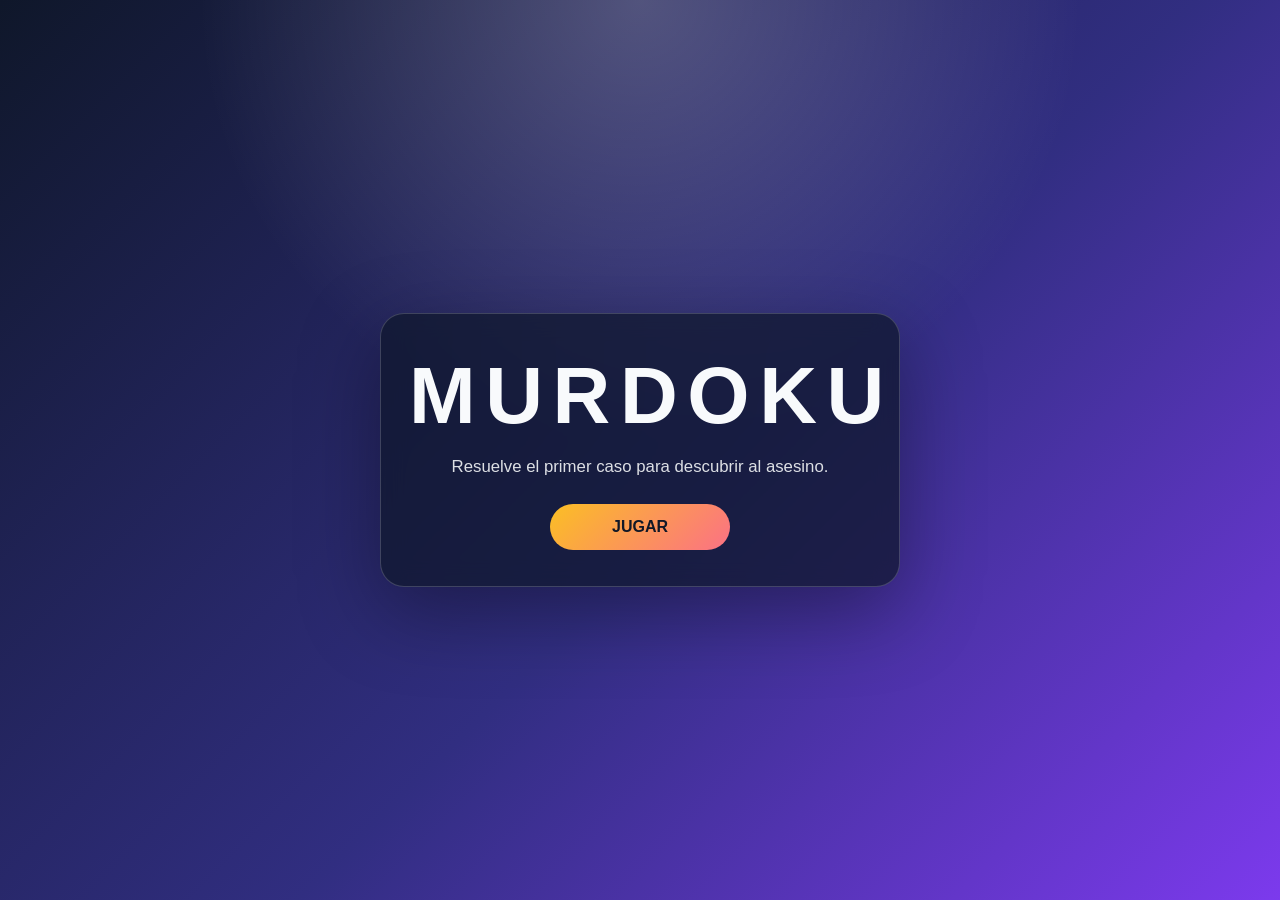
==== index.html @ 161817fe "Added: principal window but need to change design and added the principal text" ====
<!DOCTYPE html>
<html lang="es">
<head>
    <meta charset="UTF-8">
    <meta name="viewport" content="width=device-width, initial-scale=1.0">
    <title>MURDOKU</title>
    <link rel="stylesheet" href="css/style.css">
</head>
<body>
    <div class="start-screen" id="startScreen">
        <div class="start-screen__card">
            <h1>MURDOKU</h1>
            <p>Resuelve el primer caso para descubrir al asesino.</p>
            <button class="btn btn-primary start-screen__button" id="startButton">JUGAR</button>
        </div>
    </div>
    <div class="header">
        <h1>MURDOKU</h1>
    </div>
    <div class="container is-hidden" id="gameContainer">
        <p class="principal-text" id="principalText">Bienvenido al juego MURDOKU. Resuelve los acertijos y descubre al asesino.</p>
        <div class="game-container">
            <div class="clues-panel">
                <div class="clues" id="cluesContainer">
                <!-- Las pistas se generarán con JavaScript -->
                </div>
            </div>

            <div class="control-panel">
           
                <div class="game-board" id="gameBoard">
                    <!-- El tablero se generará con JavaScript -->
                </div>
                <div class="input-group">   
                    <input class="form-control" type="text" id="suspectInput" placeholder="Introduce el nombre del asesino">
                    <button class="btn btn-primary" id="checkButton">COMPROBAR</button>
                </div>
            </div>
        </div>
    </div>

    <script type="module" src="js/main.js"></script>
</body>
</html>
---- css/style.css ----
* {
    margin: 0;
    padding: 0;
    box-sizing: border-box;
}

.is-hidden {
    display: none !important;
}

body {
    font-family: 'Arial', sans-serif;
    background: linear-gradient(135deg, #667eea 0%, #764ba2 100%);
    min-height: 100vh;
    display: flex;
    justify-content: center;
    align-items: center;
    padding: 20px;

    display: flex;
    flex-direction: column;
}

.start-screen {
    position: fixed;
    inset: 0;
    display: grid;
    place-items: center;
    padding: 24px;
    background: radial-gradient(circle at top, rgba(255, 255, 255, 0.22), transparent 40%),
        linear-gradient(135deg, #0f172a 0%, #312e81 55%, #7c3aed 100%);
    z-index: 50;
}

.start-screen__card {
    width: min(100%, 520px);
    padding: 36px 28px;
    border-radius: 24px;
    text-align: center;
    color: #f8fafc;
    background: rgba(15, 23, 42, 0.72);
    border: 1px solid rgba(255, 255, 255, 0.18);
    box-shadow: 0 24px 80px rgba(0, 0, 0, 0.35);
    backdrop-filter: blur(12px);
}

.start-screen__card h1 {
    font-size: clamp(2.6rem, 8vw, 5rem);
    letter-spacing: 0.12em;
    margin-bottom: 12px;
}

.start-screen__card p {
    font-size: 1.05rem;
    line-height: 1.6;
    color: rgba(248, 250, 252, 0.88);
    margin-bottom: 24px;
}

.start-screen__button {
    min-width: 180px;
    padding: 14px 22px;
    border: none;
    border-radius: 999px;
    background: linear-gradient(135deg, #fbbf24 0%, #fb7185 100%);
    color: #111827;
    font-weight: 700;
    font-size: 1rem;
    cursor: pointer;
}

.container {
    background: white;
    border-radius: 10px;
    padding: 20px;
    box-shadow: 0 4px 6px rgba(0, 0, 0, 0.1);

    display: flex;
    flex-direction: column;
    justify-content: center;
    align-items: center;
}

.principal-text {
    font-size: 1.2rem;
    color: #333;
    text-align: center;
    margin-bottom: 20px;
}

.game-container {
    display: flex;
    gap: 20px;
    justify-content: center;
    align-items: center;
}

.header {
    text-align: center;
    margin-bottom: 20px;
}

.header h1 {
    color: #000000;
    font-size: 2.5rem;
}

.game-board {
    background: #000000;
    border-radius: 8px;
    padding: 3px;
    margin: 20px 0;
}

.board-grid {
    display: grid;
    padding: 10px;
    max-width: 600px;
    margin: 0 auto;
}

.board-grid.cols-6 {
    grid-template-columns: repeat(6, minmax(0, 1fr));
}

.cell {
    position: relative;
    aspect-ratio: 1;
    overflow: visible;
    background: white;
    border: 1px solid #141212;
    min-height: 80px;
    box-sizing: border-box;
}

.cell--interactive {
    cursor: pointer;
}

.cell--blocked {
    cursor: not-allowed;
}

.cell__layer {
    position: absolute;
    inset: 0;
    width: 100%;
    height: 100%;
    display: block;
    pointer-events: none;
    user-select: none;
}

.cell__floor {
    object-fit: cover;
    z-index: 1;
}

.cell__furniture {
    object-fit: contain;
    z-index: 2;
}

.cell__character {
    object-fit: contain;
    z-index: 4;
}

.cell__text {
    position: absolute;
    bottom: -10px;
    left: 50%;
    transform: translateX(-50%);
    display: inline-block;
    background: rgba(255, 255, 255, 0.95);
    border: 2px solid #000000;
    padding: 2px 5px;
    border-radius: 5px;
    font-size: 0.8rem;
    line-height: 1.2;
    text-align: center;
    z-index: 6;
    overflow: visible;
    white-space: nowrap;
    max-height: none;
}

.cell--highlighted::after {
    content: "";
    position: absolute;
    inset: 0;
    background: rgba(0, 0, 0, 0.25);
    z-index: 5;           
    pointer-events: none;
}


.clue {
    background: #e0e0e0;
    border: 1px solid #ccc;
    padding: 10px;
    margin-bottom: 10px;
    border-radius: 5px;
    display: flex;
    align-items: center;
    cursor: pointer;
}

.clue--selected {
    border-color: #1e88e5;
    border-width: 3px;
    background: #e3f2fd;
}

.img-clue {
    width: 70px;
    height: auto;
    display: block;
    margin-right: 10px;
    border-radius: 20px;
}

.form-control { 
    padding: 10px;
    border-radius: 10px;
}

.input-group {
    display: flex;
    gap: 10px;
    width: 100%;
    max-width: 100%;
    align-items: stretch;
}

.input-group > * {
    flex: 1 1 0;
}

.input-group button {
    flex: 0 0 auto;
    border-radius: 10px;
    background-color: #92c1f3;
    padding: 8px 12px;
    min-width: 90px;
    width: auto;
}

.control-panel {
    display: flex;
    flex-direction: column;
    gap: 10px;
}
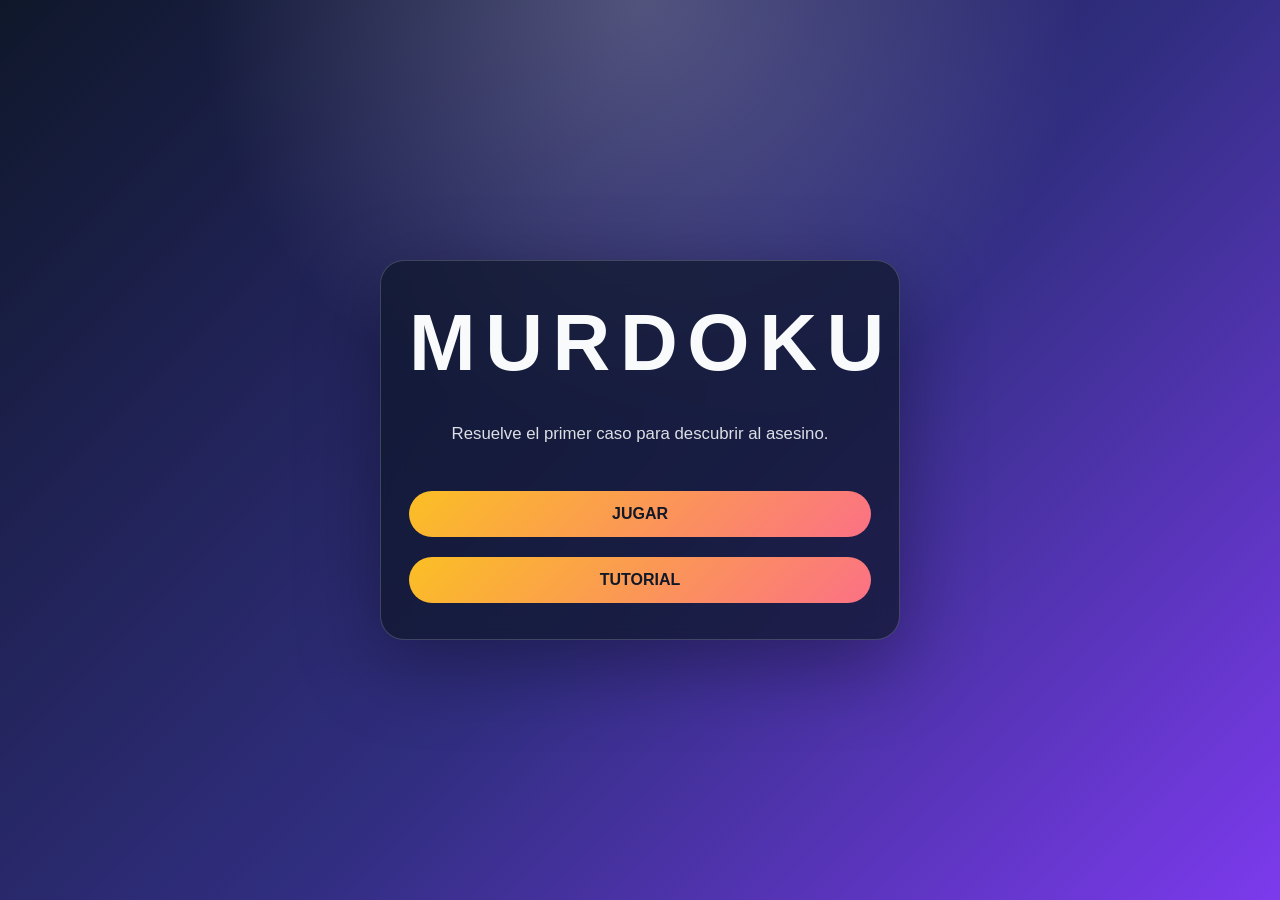
==== commit 26773bc5: "Added: tutorial screen but need new design" ====
--- a/index.html
+++ b/index.html
@@ -11,11 +11,26 @@
         <div class="start-screen__card">
             <h1>MURDOKU</h1>
             <p>Resuelve el primer caso para descubrir al asesino.</p>
-            <button class="btn btn-primary start-screen__button" id="startButton">JUGAR</button>
+            <button class="btn-primary start-screen__button" id="startButton">JUGAR</button>
+            <button class="btn-primary tutorial__button" id="tutorialButton">TUTORIAL</button>
         </div>
     </div>
     <div class="header">
         <h1>MURDOKU</h1>
+    </div>
+    <div class="tutorial-screen is-hidden" id="tutorialScreen">
+        <div class="tutorial-screen__card">
+            <h1>TUTORIAL</h1>
+            <p>En MURDOKU, tu objetivo es descubrir al asesino resolviendo acertijos. Cada acertijo te proporcionará pistas sobre los personajes involucrados en el caso. Utiliza estas pistas para deducir quién es el culpable.</p>
+            <p>Para jugar:</p>
+            <ol>
+                <li>Lee las pistas cuidadosamente.</li>
+                <li>Observa los personajes y sus características.</li>
+                <li>Introduce el nombre del sospechoso en el campo de texto.</li>
+                <li>Haz clic en "COMPROBAR" para verificar tu respuesta.</li>
+            </ol>
+            <button class="btn-primary tutorial__button" id="backButton">VOLVER</button>
+        </div>
     </div>
     <div class="container is-hidden" id="gameContainer">
         <p class="principal-text" id="principalText">Bienvenido al juego MURDOKU. Resuelve los acertijos y descubre al asesino.</p>
@@ -33,7 +48,7 @@
                 </div>
                 <div class="input-group">   
                     <input class="form-control" type="text" id="suspectInput" placeholder="Introduce el nombre del asesino">
-                    <button class="btn btn-primary" id="checkButton">COMPROBAR</button>
+                    <button class="btn-primary" id="checkButton">COMPROBAR</button>
                 </div>
             </div>
         </div>
--- a/css/style.css
+++ b/css/style.css
@@ -42,6 +42,10 @@
     border: 1px solid rgba(255, 255, 255, 0.18);
     box-shadow: 0 24px 80px rgba(0, 0, 0, 0.35);
     backdrop-filter: blur(12px);
+
+    display: flex;
+    flex-direction: column;
+    gap: 20px;
 }
 
 .start-screen__card h1 {
@@ -57,7 +61,7 @@
     margin-bottom: 24px;
 }
 
-.start-screen__button {
+.btn-primary {
     min-width: 180px;
     padding: 14px 22px;
     border: none;
@@ -163,7 +167,7 @@
 
 .cell__character {
     object-fit: contain;
-    z-index: 4;
+    z-index: 6;
 }
 
 .cell__text {
@@ -179,7 +183,7 @@
     font-size: 0.8rem;
     line-height: 1.2;
     text-align: center;
-    z-index: 6;
+    z-index: 7;
     overflow: visible;
     white-space: nowrap;
     max-height: none;
@@ -212,6 +216,12 @@
     background: #e3f2fd;
 }
 
+.clue__character {
+    font-weight: bold;
+    margin-bottom: 7px;
+    text-transform: uppercase;
+}
+
 .img-clue {
     width: 70px;
     height: auto;
@@ -252,3 +262,24 @@
     gap: 10px;
 }
 
+/* CHARACTERS */
+
+.axel {
+    background: #60380a;
+}
+
+.bella {
+    background: #065c10;
+}
+
+.cora {
+    background: #1794c6;
+}
+
+.douglas {
+    background: #7519a3;
+}
+
+.ella {
+    background: #c6a617;
+}
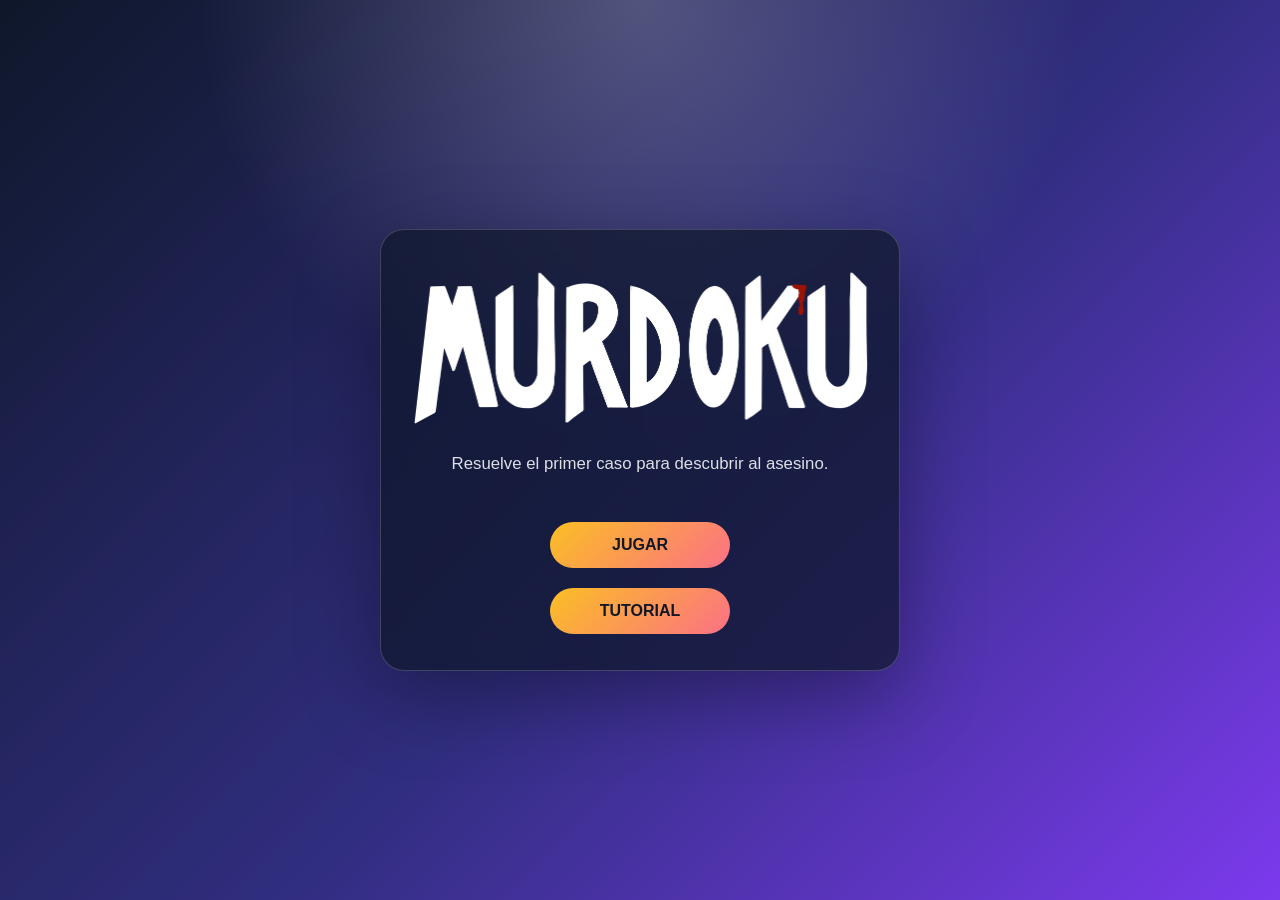
==== commit 1cc8745f: "Added: new logo img" ====
--- a/index.html
+++ b/index.html
@@ -9,31 +9,17 @@
 <body>
     <div class="start-screen" id="startScreen">
         <div class="start-screen__card">
-            <h1>MURDOKU</h1>
+            <img src="img/murdoku.PNG" alt="Logo" class="start-screen__logo">
             <p>Resuelve el primer caso para descubrir al asesino.</p>
             <button class="btn-primary start-screen__button" id="startButton">JUGAR</button>
             <button class="btn-primary tutorial__button" id="tutorialButton">TUTORIAL</button>
         </div>
     </div>
-    <div class="header">
-        <h1>MURDOKU</h1>
-    </div>
     <div class="tutorial-screen is-hidden" id="tutorialScreen">
-        <div class="tutorial-screen__card">
-            <h1>TUTORIAL</h1>
-            <p>En MURDOKU, tu objetivo es descubrir al asesino resolviendo acertijos. Cada acertijo te proporcionará pistas sobre los personajes involucrados en el caso. Utiliza estas pistas para deducir quién es el culpable.</p>
-            <p>Para jugar:</p>
-            <ol>
-                <li>Lee las pistas cuidadosamente.</li>
-                <li>Observa los personajes y sus características.</li>
-                <li>Introduce el nombre del sospechoso en el campo de texto.</li>
-                <li>Haz clic en "COMPROBAR" para verificar tu respuesta.</li>
-            </ol>
-            <button class="btn-primary tutorial__button" id="backButton">VOLVER</button>
-        </div>
+        <!-- Contenido del tutorial -->
     </div>
     <div class="container is-hidden" id="gameContainer">
-        <p class="principal-text" id="principalText">Bienvenido al juego MURDOKU. Resuelve los acertijos y descubre al asesino.</p>
+        <h1 class="titleText" id="titleText"></h1>
         <div class="game-container">
             <div class="clues-panel">
                 <div class="clues" id="cluesContainer">
@@ -46,14 +32,20 @@
                 <div class="game-board" id="gameBoard">
                     <!-- El tablero se generará con JavaScript -->
                 </div>
-                <div class="input-group">   
-                    <input class="form-control" type="text" id="suspectInput" placeholder="Introduce el nombre del asesino">
-                    <button class="btn-primary" id="checkButton">COMPROBAR</button>
-                </div>
             </div>
+        </div>
+        <p class="principal-text" id="principalText"></p>
+        <div class="input-group">
+            <button class="btn-primary" id="backButton">VOLVER AL MENU</button>
+            <div>
+                <input class="form-control" type="text" id="suspectInput" placeholder="Introduce el nombre del asesino">
+                <button class="btn-primary" id="checkButton">COMPROBAR</button>
+                <button class="btn-primary is-hidden" id="resetButton">REINICIAR</button>
+                <button class="btn-primary is-hidden" id="nextPuzzleButton">SIGUIENTE PUZZLE</button>
+            </div>   
         </div>
     </div>
 
     <script type="module" src="js/main.js"></script>
 </body>
-</html>+</html>
--- a/css/style.css
+++ b/css/style.css
@@ -10,7 +10,7 @@
 
 body {
     font-family: 'Arial', sans-serif;
-    background: linear-gradient(135deg, #667eea 0%, #764ba2 100%);
+    /* background: linear-gradient(135deg, #667eea 0%, #764ba2 100%); */
     min-height: 100vh;
     display: flex;
     justify-content: center;
@@ -46,12 +46,11 @@
     display: flex;
     flex-direction: column;
     gap: 20px;
-}
-
-.start-screen__card h1 {
-    font-size: clamp(2.6rem, 8vw, 5rem);
-    letter-spacing: 0.12em;
-    margin-bottom: 12px;
+    align-items: center;
+}
+
+.start-screen__card img {
+    width: 500px;
 }
 
 .start-screen__card p {
@@ -59,6 +58,92 @@
     line-height: 1.6;
     color: rgba(248, 250, 252, 0.88);
     margin-bottom: 24px;
+}
+
+/* TUTORIAL */
+
+.tutorial-screen {
+    /* position: fixed;
+    inset: 0;
+    display: grid;
+    place-items: center;
+    padding: 24px;
+    
+    z-index: 50; */
+    display: flex;
+    flex-direction: column;
+    gap: 20px;
+    align-items: center;
+}
+
+.tutorial-screen__card {
+    width: min(100%, 700px);
+    padding: 25px;
+    border-radius: 24px;
+    text-align: center;
+    color: #000000;
+    background: rgba(71, 118, 227, 0.72);
+    box-shadow: 0 10px 2px rgb(30, 99, 184);
+    backdrop-filter: blur(12px);
+
+    display: flex;
+    flex-direction: column;
+    gap: 20px;
+}
+
+.tutorial-screen__card li {
+    text-align: left;
+}
+
+.yellow-card{
+    background: rgb(235, 182, 7);
+    box-shadow: 0 10px 2px rgb(188, 124, 6);
+    display: flex;
+    flex-direction: row;
+    align-items: center;
+    gap: 20px;
+    text-align: left;
+    padding: 20px;
+}
+
+.img-tutorial {
+    width: 100%;
+    height: auto;
+    display: block;
+    margin: 0 auto;
+}
+
+.small{
+   width: 100px;
+    flex-shrink: 0;
+    margin-left: auto;
+}
+
+.medium {
+    width: 250px;
+    /* flex-shrink: 0; */
+    /* margin-left: auto; */
+}
+
+.divided {
+    display: flex;
+    flex-direction: row;
+    gap: 20px;
+    justify-content: space-evenly;
+    align-items: center;
+}
+
+.column {
+    display: flex;
+    flex-direction: column;
+    gap: 20px;
+    flex: 1;
+    align-items: center;
+}
+
+.yellow-card p {
+     flex: 1;
+     text-align: left;
 }
 
 .btn-primary {
@@ -241,21 +326,20 @@
     width: 100%;
     max-width: 100%;
     align-items: stretch;
-}
-
-.input-group > * {
-    flex: 1 1 0;
+    justify-content: space-between;
 }
 
 .input-group button {
-    flex: 0 0 auto;
     border-radius: 10px;
-    background-color: #92c1f3;
     padding: 8px 12px;
     min-width: 90px;
     width: auto;
 }
 
+.form-control {
+    width: 250px;
+}
+
 .control-panel {
     display: flex;
     flex-direction: column;
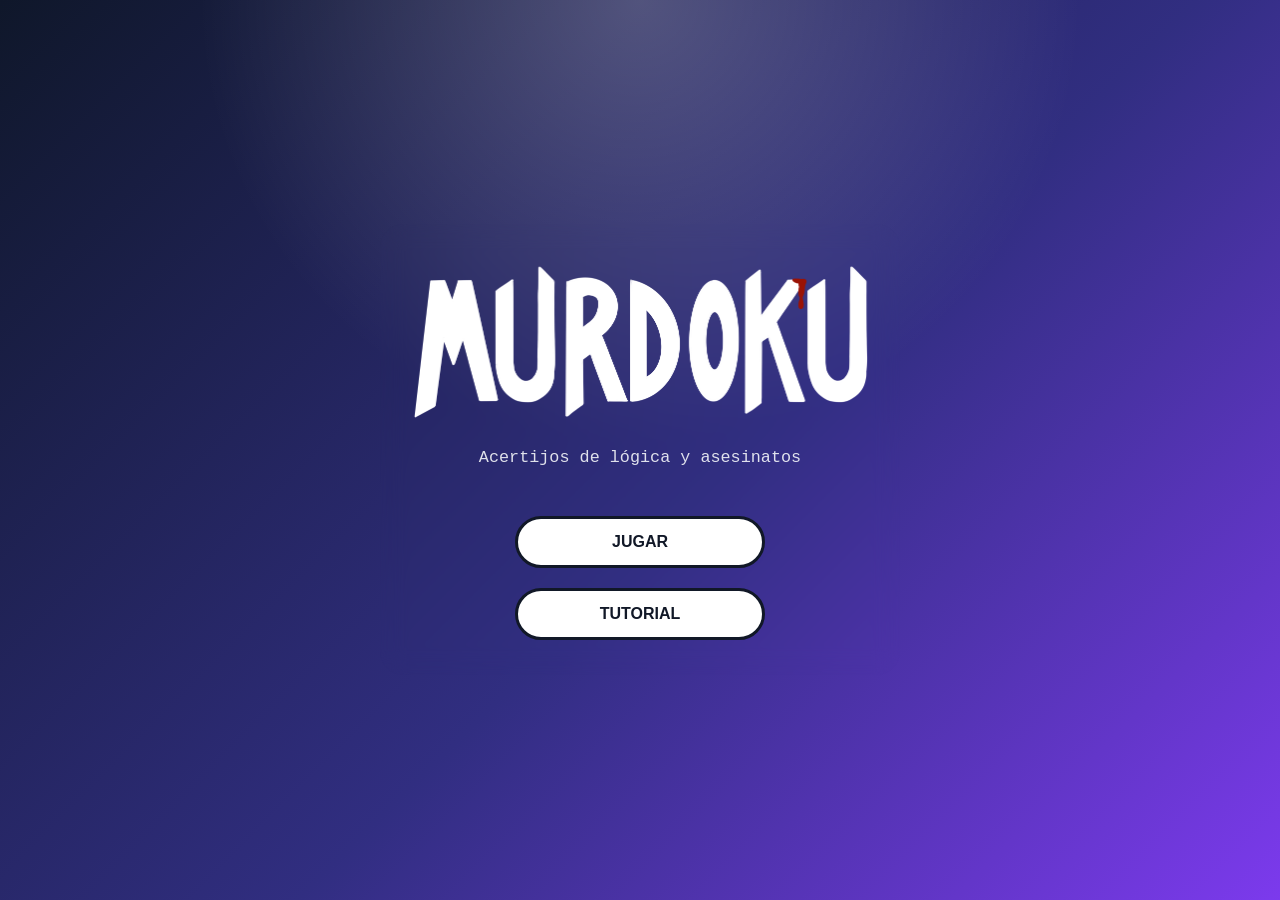
==== commit c8c2f4f3: "Added: Design update. Maybe a different background?" ====
--- a/index.html
+++ b/index.html
@@ -10,7 +10,7 @@
     <div class="start-screen" id="startScreen">
         <div class="start-screen__card">
             <img src="img/murdoku.PNG" alt="Logo" class="start-screen__logo">
-            <p>Resuelve el primer caso para descubrir al asesino.</p>
+            <p>Acertijos de lógica y asesinatos</p>
             <button class="btn-primary start-screen__button" id="startButton">JUGAR</button>
             <button class="btn-primary tutorial__button" id="tutorialButton">TUTORIAL</button>
         </div>
--- a/css/style.css
+++ b/css/style.css
@@ -9,8 +9,7 @@
 }
 
 body {
-    font-family: 'Arial', sans-serif;
-    /* background: linear-gradient(135deg, #667eea 0%, #764ba2 100%); */
+    font-family: "Special Elite", "Courier New", monospace;
     min-height: 100vh;
     display: flex;
     justify-content: center;
@@ -19,6 +18,8 @@
 
     display: flex;
     flex-direction: column;
+
+    background: rgb(244, 223, 194);
 }
 
 .start-screen {
@@ -29,7 +30,7 @@
     padding: 24px;
     background: radial-gradient(circle at top, rgba(255, 255, 255, 0.22), transparent 40%),
         linear-gradient(135deg, #0f172a 0%, #312e81 55%, #7c3aed 100%);
-    z-index: 50;
+    
 }
 
 .start-screen__card {
@@ -37,10 +38,7 @@
     padding: 36px 28px;
     border-radius: 24px;
     text-align: center;
-    color: #f8fafc;
-    background: rgba(15, 23, 42, 0.72);
-    border: 1px solid rgba(255, 255, 255, 0.18);
-    box-shadow: 0 24px 80px rgba(0, 0, 0, 0.35);
+    
     backdrop-filter: blur(12px);
 
     display: flex;
@@ -51,6 +49,17 @@
 
 .start-screen__card img {
     width: 500px;
+}
+
+.start-screen__card button {
+    min-width: 250px;
+    padding: 14px 22px;
+    border-radius: 999px;
+    border: 3px solid #111827;
+    background: white;
+    color: #111827;
+    font-weight: 700;
+    cursor: pointer;
 }
 
 .start-screen__card p {
@@ -151,7 +160,8 @@
     padding: 14px 22px;
     border: none;
     border-radius: 999px;
-    background: linear-gradient(135deg, #fbbf24 0%, #fb7185 100%);
+    background: rgb(218, 222, 225);
+    border: 3px solid #111827;
     color: #111827;
     font-weight: 700;
     font-size: 1rem;
@@ -293,6 +303,7 @@
     display: flex;
     align-items: center;
     cursor: pointer;
+    max-width: 375px;
 }
 
 .clue--selected {
